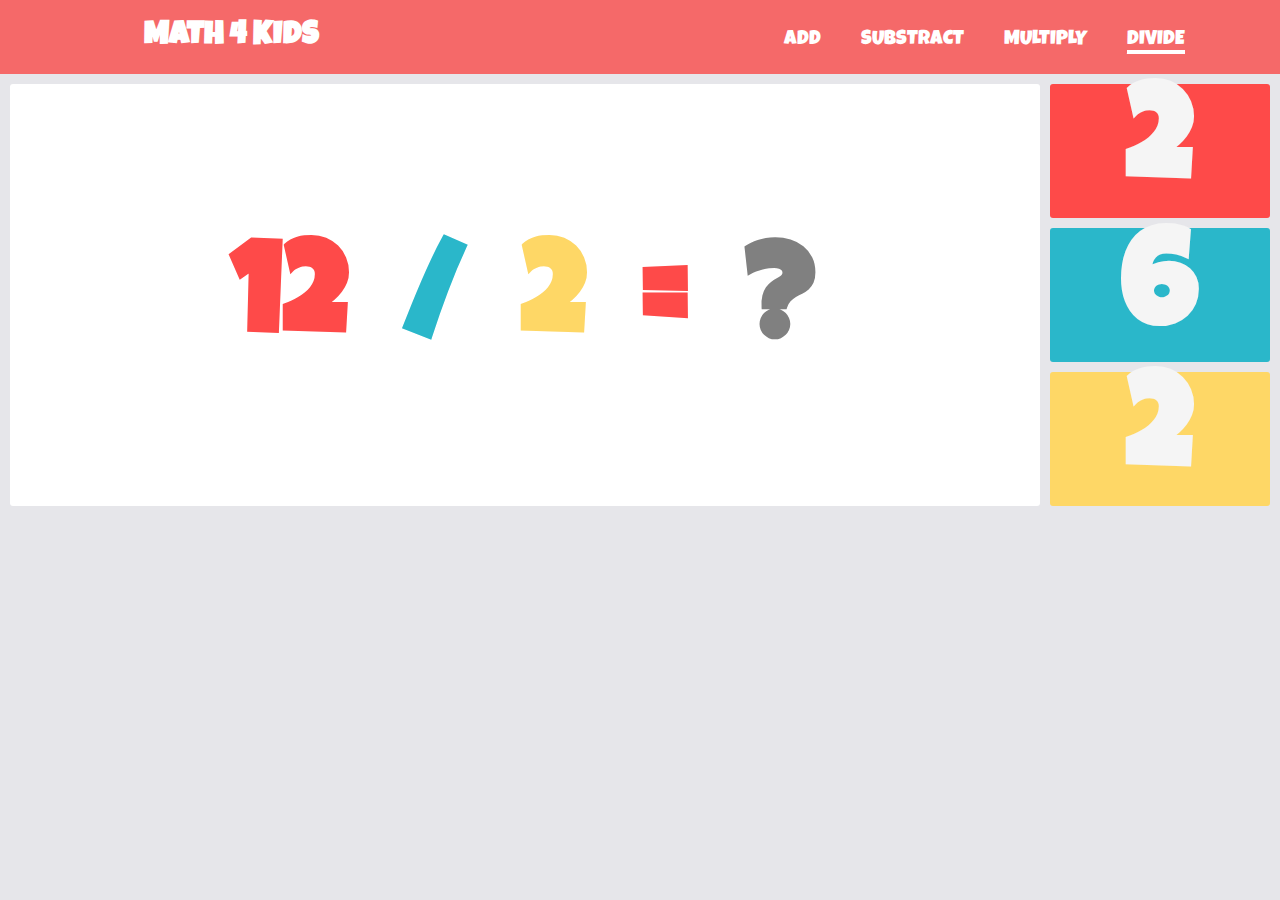
==== divide.html @ 67224cb8 "Add files via upload" ====
<!DOCTYPE html>
<html lang="en">
<head>
    <meta charset="UTF-8">
    <meta http-equiv="X-UA-Compatible" content="IE=edge">
    <meta name="viewport" content="width=device-width, initial-scale=1.0">
    <title>Divide</title>
    <link href="https://fonts.googleapis.com/css2?family=Luckiest+Guy&display=swap" rel="stylesheet">
    <link rel="stylesheet" href="styles/style.css">
</head>
<body>

    <audio src="audio/wrong.mp3" id="myAudio"></audio>

    <header>
        <div class="container">
            <h1>MATH 4 KIDS</h1>
            <ul>
                <li><a href="index.html">ADD</a></li>
                <li><a href="substract.html">SUBSTRACT</a></li>
                <li><a href="multiply.html">MULTIPLY</a></li>
                <li class="current"><a href="divide.html">DIVIDE</a></li>
            </ul>
        </div>
    </header>
    <div class="wrapper">
        <div class="equation">
            <h1 id="num1" style="color: #fe4a49;">1</h1>
            <h1 style="color: #2ab7ca;">/</h1>
            <h1 id="num2" style="color: #fed766;">1</h1>
            <h1 style="color: #fe4a49;">=</h1>
            <h1 style="color: gray;">?</h1>
        </div>
        <div class="answer-options">
            <h1 id="option1">1</h1>
            <h1 id="option2">2</h1>
            <h1 id="option3">3</h1>
        </div>
    </div>
    <script src="script/divide.js"></script>
</body>
</html>
---- styles/style.css ----
* {
    padding: 0;
    margin: 0;
}

body {
    font-family: 'Luckiest Guy';
    background-color: #e6e6ea;
}

.container {
    padding: 20px;
    overflow: hidden;
    background-color: #f56969;
}

.container h1 {
    float: left;
    margin-left: 10%;
    color: white;
}

.container ul {
    list-style-type: none;
    font-size: 20px;
    margin-left: 60%;
}

.container li {
    margin-top: 10px;
    float: left;
    padding: 0 20px 0 20px;
}

.container a {
    text-decoration: none;
    color: white;
}

.current a::after {
    content: '_';
    background-color: white;
    font-size: 4px;
    display: block;
}

.wrapper {
    display: grid;
    grid-template-columns: 82% 18%;
}

.equation {
    font-size: 65px;
    background-color: white;
    border-radius: 3px;
    text-align: center;
    padding-top: 15%;
    margin-top: 10px;
    margin-left: 10px;
    margin-right: 10px;
}

.equation h1 {
    display: inline;
    padding: 20px;
}

.answer-options {
    font-size: 67px;
    margin-right: 10px;
}

.answer-options h1 {
    cursor: pointer;
    color: whitesmoke;
    border-radius: 3px;
    margin-top: 10px;
    text-align: center;
    width: 100%;
}

#option1 {
    background-color: #fe4a49;
    transition: 1s;
}

#option1:hover {
    color: #fe4a49;
    background-color: white;
}

#option2 {
    background-color: #2ab7ca;
    transition: 1s;
}

#option2:hover {
    color: #2ab7ca;
    background-color: white;
}

#option3 {
    background-color: #fed766;
    transition: 1s;
}

#option3:hover {
    color: #fed766;
    background-color: white;
}
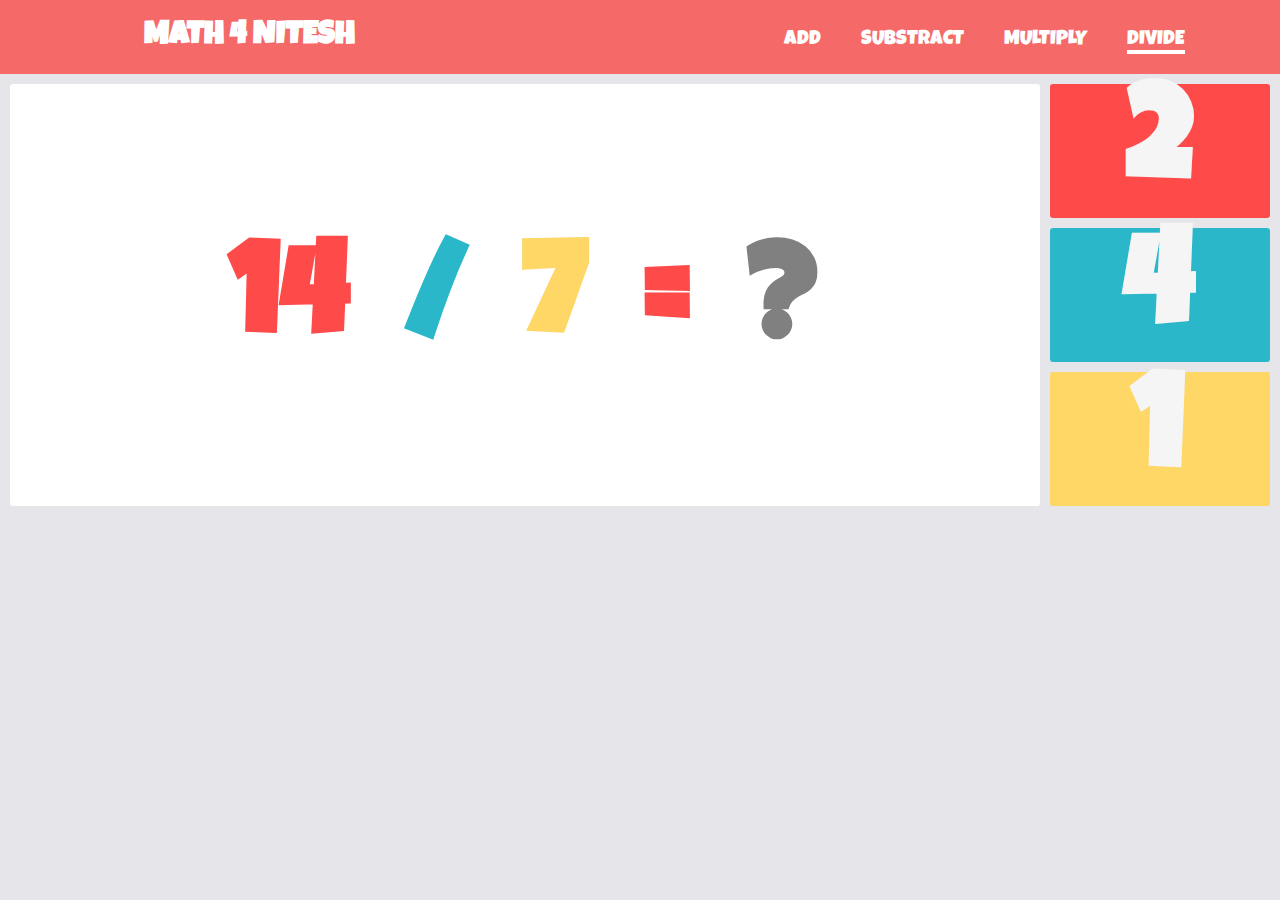
==== commit 232df38d: "Update divide.html" ====
--- a/divide.html
+++ b/divide.html
@@ -14,7 +14,7 @@
 
     <header>
         <div class="container">
-            <h1>MATH 4 KIDS</h1>
+            <h1>MATH 4 NITESH</h1>
             <ul>
                 <li><a href="index.html">ADD</a></li>
                 <li><a href="substract.html">SUBSTRACT</a></li>
@@ -39,4 +39,4 @@
     </div>
     <script src="script/divide.js"></script>
 </body>
-</html> +</html> 
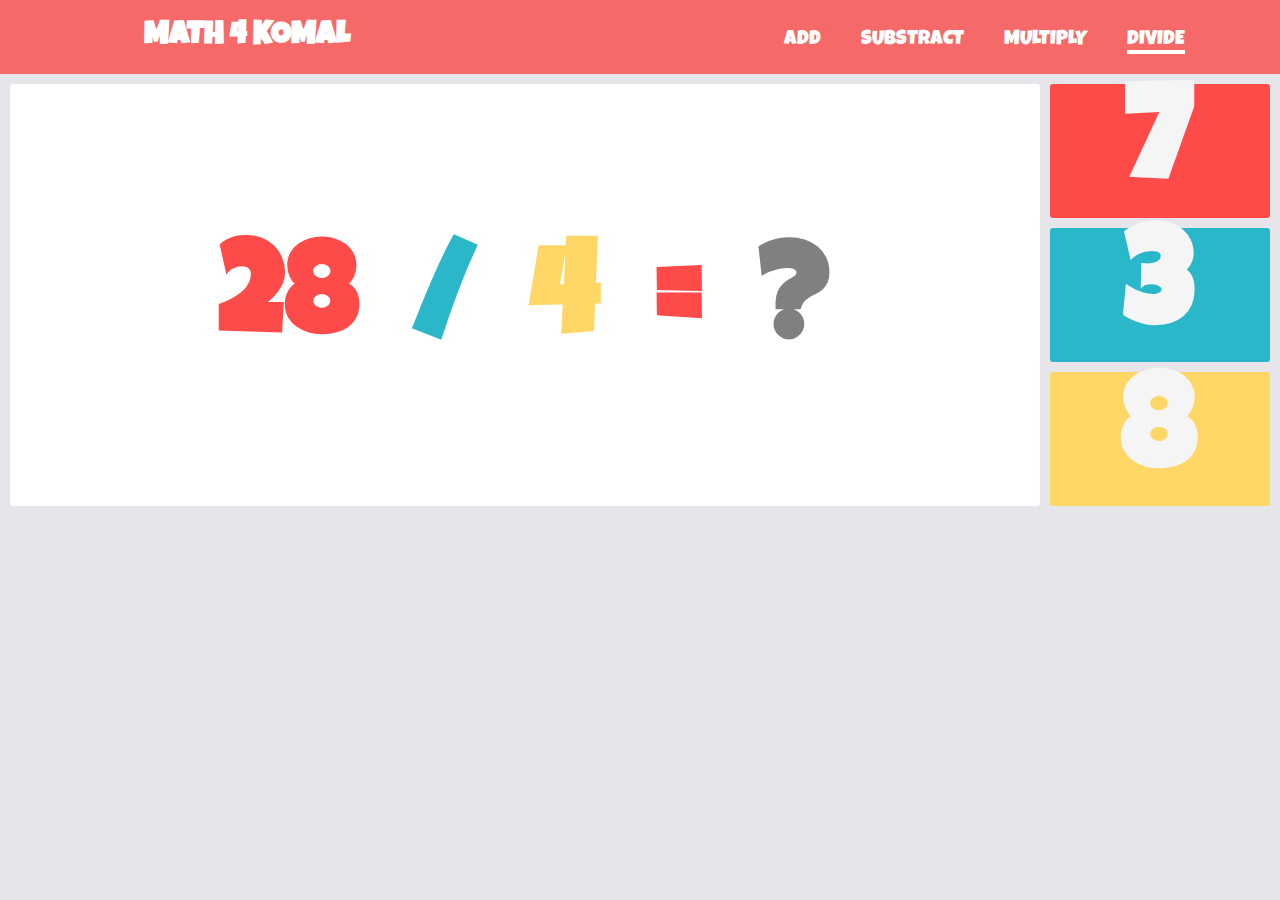
==== commit c23a790e: "Update divide.html" ====
--- a/divide.html
+++ b/divide.html
@@ -14,7 +14,7 @@
 
     <header>
         <div class="container">
-            <h1>MATH 4 NITESH</h1>
+            <h1>MATH 4 KOMAL</h1>
             <ul>
                 <li><a href="index.html">ADD</a></li>
                 <li><a href="substract.html">SUBSTRACT</a></li>
